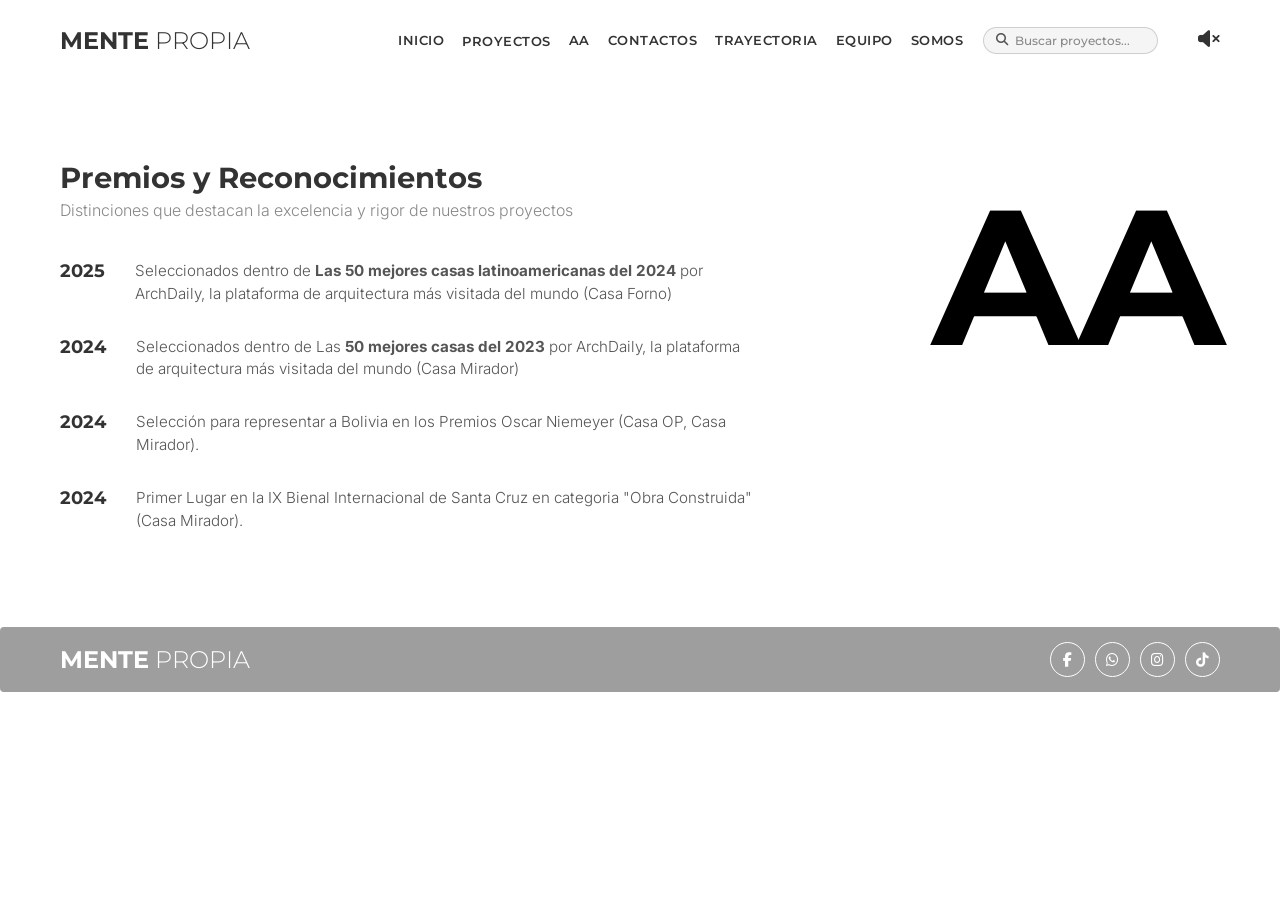
==== aa.html @ 89bb8a00 "Solucionar etiquetas mapa, proyectos Chile y Uruguay, subenlaces exterior e interior en renders, aju" ====
<!DOCTYPE html>
<html lang="es">
<head>
    <meta charset="UTF-8">
    <meta name="viewport" content="width=device-width, initial-scale=1.0">
    <title>MENTE PROPIA | AA</title>
    <link rel="preconnect" href="https://fonts.googleapis.com">
    <link rel="preconnect" href="https://fonts.gstatic.com" crossorigin>
    <link href="https://fonts.googleapis.com/css2?family=Inter:wght@300;400&family=Montserrat:wght@300;400;600;700&display=swap" rel="stylesheet">
    <link rel="stylesheet" href="styles.css">
    <link rel="stylesheet" href="https://cdnjs.cloudflare.com/ajax/libs/font-awesome/6.4.0/css/all.min.css">
</head>
<body>
    
    <header class="navbar navbar-dark" id="main-nav">
        <div class="container navbar-container">
            <a href="index.html" class="logo"><strong>MENTE</strong> PROPIA</a>
            
            <div class="nav-right-cluster">
                <nav class="nav-links">
                    <a href="index.html">INICIO</a>
                    <div class="nav-dropdown-container">
                        <a href="proyectos.html">PROYECTOS</a>
                        <div class="nav-dropdown">
                            <a href="proyectos.html#all">Todos</a>
                            <a href="proyectos.html#casas">Casas</a>
                            <a href="proyectos.html#edificios">Edificios</a>
                            <a href="proyectos.html#futuristico">Futurístico</a>
                            <a href="proyectos.html#culturales">Culturales</a>
                            <a href="proyectos.html#concursos">Concursos</a>
                        </div>
                    </div>
                    <a href="aa.html" class="active">AA</a>
                    <a href="contactos.html">CONTACTOS</a>
                    <a href="trayectoria.html">TRAYECTORIA</a>
                    <a href="equipo.html">EQUIPO</a>
                    <a href="somos.html">SOMOS</a>
                </nav>

                <!-- Header Project Search Bar -->
                <div class="nav-search-wrap">
                    <div class="nav-search-box">
                        <i class="fas fa-search search-icon"></i>
                        <input type="text" class="nav-search-input" placeholder="Buscar proyectos..." aria-label="Buscar proyectos">
                    </div>
                    <div class="nav-search-results"></div>
                </div>

                <div class="nav-right-group">
                    <button id="nav-audio-toggle" class="nav-audio-btn" title="Toggle Audio"><i class="fas fa-volume-mute"></i></button>
                    <button id="menuToggle" class="menu-toggle-btn" aria-label="Abrir Menú"><i class="fas fa-bars"></i></button>
                </div>
            </div>
        </div>
    </header>

    <!-- Fullscreen Mobile Overlay Menu -->
    <nav id="mobileMenu" class="overlay-menu" aria-label="Menú móvil">
        <button id="menuClose" class="menu-close-btn" aria-label="Cerrar Menú">✕</button>
        <div class="overlay-menu-links">
            <div class="mobile-search-box">
                <i class="fas fa-search"></i>
                <input type="text" class="mobile-search-input" placeholder="Buscar proyectos...">
            </div>
            <a href="index.html">INICIO</a>
            <a href="proyectos.html">PROYECTOS</a>
            <a href="aa.html">AA</a>
            <a href="contactos.html">CONTACTOS</a>
            <a href="trayectoria.html">TRAYECTORIA</a>
            <a href="equipo.html">EQUIPO</a>
            <a href="somos.html">SOMOS</a>
        </div>
    </nav>

    <main class="page-content">
        <section id="mp" class="section">
            <div class="container mp-container">
                <div class="mp-content">
                    <h2 class="mp-title">Premios y Reconocimientos</h2>
                    <p class="mp-subtitle">Distinciones que destacan la excelencia y rigor de nuestros proyectos</p>
                    
                    <ul class="awards-list">
                        <li>
                            <span class="award-year">2025</span>
                            <span class="award-desc">Seleccionados dentro de <strong>Las 50 mejores casas latinoamericanas del 2024</strong> por ArchDaily, la plataforma de arquitectura más visitada del mundo (Casa Forno)</span>
                        </li>
                        <li>
                            <span class="award-year">2024</span>
                            <span class="award-desc">Seleccionados dentro de Las <strong>50 mejores casas del 2023</strong> por ArchDaily, la plataforma de arquitectura más visitada del mundo (Casa Mirador)</span>
                        </li>
                        <li>
                            <span class="award-year">2024</span>
                            <span class="award-desc">Selección para representar a Bolivia en los Premios Oscar Niemeyer (Casa OP, Casa Mirador).</span>
                        </li>
                        <li>
                            <span class="award-year">2024</span>
                            <span class="award-desc">Primer Lugar en la IX Bienal Internacional de Santa Cruz en categoria "Obra Construida" (Casa Mirador).</span>
                        </li>
                    </ul>
                </div>
                <div class="mp-giant">
                    <h2>AA</h2>
                </div>
            </div>
            
            <footer class="grey-bar footer-global">
                <div class="container footer-bar">
                    <span class="logo-text"><strong>MENTE</strong> PROPIA</span>
                    <div class="footer-socials">
                        <a href="https://www.facebook.com/mentepropiaai/?locale=es_LA" target="_blank" rel="noopener noreferrer" class="social-circle" title="Facebook"><i class="fab fa-facebook-f"></i></a>
                        <a href="https://wa.me/59165117503" target="_blank" rel="noopener noreferrer" class="social-circle" title="WhatsApp"><i class="fab fa-whatsapp"></i></a>
                        <a href="https://www.instagram.com/mentepropia.ai/" target="_blank" rel="noopener noreferrer" class="social-circle" title="Instagram"><i class="fab fa-instagram"></i></a>
                        <a href="https://www.tiktok.com/@mentepropia.ai?_r=1&_t=ZS-9ApUSbqWD1Y" target="_blank" rel="noopener noreferrer" class="social-circle" title="TikTok"><i class="fab fa-tiktok"></i></a>
                    </div>
                </div>
            </footer>
        </section>
    </main>

    <script src="script.js"></script>
    <audio id="bg-audio" loop><source src="assets/musica.mp3" type="audio/mpeg"></audio>
</body>
</html>
---- styles.css ----
/* ===== GLOBAL VARIABLES ===== */
:root {
    --color-bg: #FFFFFF;
    --color-text: #333333;
    --color-grey: #A3A3A3;
    --color-dark-grey: #666666;
    --color-bar: #9E9E9E;
    
    --font-heading: 'Montserrat', sans-serif;
    --font-body: 'Inter', sans-serif;
}

* { margin: 0; padding: 0; box-sizing: border-box; }
html { scroll-behavior: smooth; scroll-padding-top: 80px; }
body { font-family: var(--font-body); font-weight: 300; color: var(--color-text); background-color: var(--color-bg); }
a { text-decoration: none; color: inherit; }
img { max-width: 100%; display: block; }

.container { width: 100%; max-width: 1200px; margin: 0 auto; padding: 0 20px; }
.section { padding: 60px 0; }
.text-center { text-align: center; }
.mb-4 { margin-bottom: 40px; }
.page-content { padding-top: 100px; } /* To avoid overlap with transparent navbar */

/* ===== AUDIO TOGGLE ===== */
.audio-btn {
    position: fixed;
    bottom: 30px;
    right: 30px;
    width: 50px;
    height: 50px;
    background: #333;
    color: white;
    border: none;
    border-radius: 50%;
    font-size: 1.5rem;
    cursor: pointer;
    z-index: 9999;
    box-shadow: 0 4px 10px rgba(0,0,0,0.3);
    display: flex;
    justify-content: center;
    align-items: center;
    transition: background 0.3s;
}
.audio-btn:hover { background: #000; }

/* ===== HEADER ===== */
.navbar {
    position: fixed; top: 0; left: 0; width: 100%; z-index: 1000;
    background: transparent; transition: opacity 0.5s ease;
}
.navbar.hidden { opacity: 0; pointer-events: none; }

.navbar-container { 
    display: flex; 
    justify-content: space-between; 
    align-items: center; 
    height: 80px; 
}
.logo { font-family: var(--font-heading); font-size: 1.5rem; color: #fff; flex-shrink: 0; }
.logo strong { font-weight: 700; }

/* Right-aligned navigation cluster */
.nav-right-cluster {
    display: flex;
    align-items: center;
    gap: 20px;
    margin-left: auto;
}

.nav-links { display: flex; gap: 18px; align-items: center; }
.nav-links > a, .nav-dropdown-container > a { font-family: var(--font-heading); font-size: 0.8rem; font-weight: 600; color: #fff; text-transform: uppercase; letter-spacing: 0.5px; }

/* Header Project Search Bar */
.nav-search-wrap {
    position: relative;
    display: flex;
    align-items: center;
}

.nav-search-box {
    display: flex;
    align-items: center;
    background: rgba(255, 255, 255, 0.12);
    border: 1px solid rgba(255, 255, 255, 0.35);
    border-radius: 20px;
    padding: 5px 12px;
    transition: all 0.3s cubic-bezier(0.2, 0.8, 0.2, 1);
    backdrop-filter: blur(8px);
    -webkit-backdrop-filter: blur(8px);
}

.navbar.navbar-dark .nav-search-box {
    background: rgba(0, 0, 0, 0.04);
    border-color: rgba(0, 0, 0, 0.16);
}

.navbar:hover .nav-search-box {
    background: rgba(255, 255, 255, 0.2);
    border-color: rgba(255, 255, 255, 0.6);
}

.nav-search-box:focus-within {
    background: rgba(255, 255, 255, 0.98) !important;
    border-color: #000000 !important;
    box-shadow: 0 4px 14px rgba(0, 0, 0, 0.18);
}

.nav-search-box .search-icon {
    font-size: 0.78rem;
    color: #FFFFFF;
    margin-right: 7px;
    transition: color 0.3s;
}

.navbar.navbar-dark .nav-search-box .search-icon {
    color: #555555;
}

.navbar:hover .nav-search-box .search-icon {
    color: #FFFFFF !important;
}

.nav-search-box:focus-within .search-icon {
    color: #111111 !important;
}

.nav-search-input {
    background: transparent;
    border: none;
    outline: none;
    font-family: var(--font-heading, 'Montserrat', sans-serif);
    font-size: 0.78rem;
    font-weight: 500;
    color: #FFFFFF;
    width: 130px;
    transition: width 0.35s cubic-bezier(0.2, 0.8, 0.2, 1), color 0.3s;
}

.navbar.navbar-dark .nav-search-input {
    color: #222222;
}

.nav-search-input::placeholder {
    color: rgba(255, 255, 255, 0.7);
    font-size: 0.74rem;
}

.navbar.navbar-dark .nav-search-input::placeholder {
    color: rgba(0, 0, 0, 0.45);
}

.nav-search-box:focus-within .nav-search-input {
    width: 200px;
    color: #111111 !important;
}

.nav-search-box:focus-within .nav-search-input::placeholder {
    color: #888888;
}

/* Search Dropdown Results */
.nav-search-results {
    position: absolute;
    top: calc(100% + 8px);
    right: 0;
    width: 320px;
    max-height: 380px;
    overflow-y: auto;
    background: #FFFFFF;
    border-radius: 8px;
    box-shadow: 0 14px 35px rgba(0, 0, 0, 0.18);
    border: 1px solid #ECECEC;
    display: none;
    flex-direction: column;
    z-index: 1005;
}

.nav-search-results.show {
    display: flex;
}

.search-result-item {
    display: flex;
    align-items: center;
    gap: 12px;
    padding: 10px 14px;
    border-bottom: 1px solid #F0F0F0;
    text-decoration: none;
    transition: background 0.2s ease;
}

.search-result-item:hover {
    background: #F8F8F8;
}

.search-result-thumb {
    width: 44px;
    height: 32px;
    object-fit: cover;
    border-radius: 3px;
    flex-shrink: 0;
}

.search-result-info,
.search-result-meta {
    display: flex;
    flex-direction: column;
    overflow: hidden;
    flex-grow: 1;
    text-align: left;
}

.search-result-title {
    font-family: var(--font-heading, 'Montserrat', sans-serif);
    font-size: 0.82rem;
    font-weight: 700;
    color: #111111;
    letter-spacing: 0.5px;
    white-space: nowrap;
    overflow: hidden;
    text-overflow: ellipsis;
}

.search-result-sub {
    font-family: var(--font-heading, 'Montserrat', sans-serif);
    font-size: 0.7rem;
    color: #777777;
    margin-top: 2px;
}

.search-result-badge {
    color: #999999;
    font-size: 0.75rem;
    margin-left: auto;
    padding-left: 8px;
    transition: transform 0.2s ease, color 0.2s ease;
}

.search-result-item:hover .search-result-badge {
    color: #111111;
    transform: translateX(3px);
}

.search-empty-state,
.search-no-results {
    padding: 18px 16px;
    text-align: center;
    font-family: var(--font-heading, 'Montserrat', sans-serif);
    font-size: 0.78rem;
    color: #777777;
    display: flex;
    flex-direction: column;
    align-items: center;
    gap: 8px;
}

.search-no-results i {
    font-size: 1.1rem;
    color: #AAAAAA;
}

/* Mobile search box */
.mobile-search-box {
    display: flex;
    align-items: center;
    gap: 10px;
    background: rgba(0, 0, 0, 0.05);
    border: 1px solid #CCCCCC;
    border-radius: 25px;
    padding: 8px 16px;
    margin-bottom: 25px;
    width: 85%;
    max-width: 320px;
}

.mobile-search-box i {
    color: #666666;
    font-size: 0.9rem;
}

.mobile-search-input {
    border: none;
    background: transparent;
    outline: none;
    font-family: var(--font-heading, 'Montserrat', sans-serif);
    font-size: 0.9rem;
    width: 100%;
    color: #222222;
}

.hamburger { display: none; cursor: pointer; flex-direction: column; gap: 5px; }
.hamburger span { display: block; width: 25px; height: 2px; background-color: #fff; transition: all 0.3s; }

/* Navbar Dark Theme (For internal pages) */
.navbar.navbar-dark .logo, 
.navbar.navbar-dark .nav-links > a, 
.navbar.navbar-dark .nav-dropdown-container > a { color: #333; }
.navbar.navbar-dark .hamburger span { background-color: #333; }

/* Dropdown */
.nav-dropdown-container { position: relative; display: inline-block; padding: 30px 0; }
.nav-dropdown {
    position: absolute;
    top: 100%;
    left: 0;
    background-color: #666;
    display: none;
    flex-direction: column;
    min-width: 150px;
    padding: 10px 0;
    border-radius: 4px;
    box-shadow: 0 4px 6px rgba(0,0,0,0.1);
}
.nav-dropdown-container:hover .nav-dropdown { display: flex; }
.nav-dropdown a, .nav-dropdown button {
    background: none;
    border: none;
    color: #fff !important;
    text-align: left;
    padding: 10px 20px;
    cursor: pointer;
    font-family: var(--font-heading);
    font-weight: 600;
    font-size: 0.85rem;
    width: 100%;
    text-transform: capitalize;
}
.nav-dropdown a:hover, .nav-dropdown button:hover { background-color: #555; }

/* ===== HERO SECTION & AMBIENT FULLSCREEN EFFECT ===== */
.hero-section { 
    position: relative; 
    height: 100vh; 
    overflow: hidden; 
    display: flex; 
    flex-direction: column; 
    justify-content: flex-end; 
    align-items: center; 
    padding-bottom: 30px; 
    background-color: #030303;
}

/* 1. Ambient Blurred Video Layer: Fills the entire screen, mirroring video colors & motion to eliminate black bars */
.hero-video-ambient {
    position: absolute;
    top: 50%;
    left: 50%;
    width: 100%;
    height: 100%;
    transform: translate(-50%, -50%) scale(1.18);
    object-fit: cover;
    filter: blur(50px) brightness(0.65) saturate(140%);
    opacity: 0.92;
    z-index: 1;
    pointer-events: none;
    will-change: transform, filter;
}

/* 2. Lateral Vignette & Ambient Gradient Blend */
.hero-ambient-vignette {
    position: absolute;
    inset: 0;
    z-index: 2;
    pointer-events: none;
    background: 
        linear-gradient(to right, rgba(0, 0, 0, 0.45) 0%, rgba(0, 0, 0, 0.1) 15%, transparent 30%, transparent 70%, rgba(0, 0, 0, 0.1) 85%, rgba(0, 0, 0, 0.45) 100%),
        radial-gradient(ellipse at center, transparent 45%, rgba(0, 0, 0, 0.4) 100%);
}

/* 3. Main Crisp Video */
.hero-video { 
    position: absolute; 
    top: 50%; 
    left: 50%; 
    width: 100%; 
    height: 100%; 
    transform: translate(-50%, -50%); 
    object-fit: contain; 
    z-index: 3;
    filter: drop-shadow(0 0 35px rgba(0, 0, 0, 0.75));
}

.hero-bottom-socials { display: flex; gap: 15px; z-index: 10; }
.social-circle { display: inline-flex; justify-content: center; align-items: center; width: 35px; height: 35px; border-radius: 50%; border: 1.5px solid #fff; color: #fff; font-size: 0.9rem; font-family: var(--font-heading); font-weight: 600; transition: 0.3s; }
.social-circle:hover { background: #fff; color: #333; }
.grey-bar .social-circle { border-color: #fff; color: #fff; }

/* ===== PROYECTOS ===== */
.proyectos-header { display: flex; justify-content: center; align-items: flex-start; gap: 40px; margin-bottom: 40px; }
.section-heading { font-family: var(--font-heading); font-size: 1.2rem; font-weight: 700; letter-spacing: 1px; margin-bottom: 20px; }

.grey-bar { background-color: var(--color-bar); padding: 15px 0; color: white; margin: 40px 0; }
.logo-text { font-family: var(--font-heading); font-size: 1.5rem; }
.logo-text strong { font-weight: 700; }

.gallery-grid { 
    display: grid; 
    grid-template-columns: repeat(3, 1fr); 
    gap: 4px; 
}

.gallery-item { 
    position: relative; 
    aspect-ratio: 4 / 3; 
    overflow: hidden; 
    background: #181818; 
    display: block;
}

.gallery-item.horizontal { aspect-ratio: 16 / 10; }
.gallery-item.vertical { aspect-ratio: 3 / 4; }

.gallery-item img { 
    width: 100%; 
    height: 100%; 
    object-fit: cover; 
    object-position: center center;
    filter: grayscale(100%); 
    transition: transform 0.6s cubic-bezier(0.2, 0.9, 0.3, 1), filter 0.6s ease; 
    display: block;
}

.gallery-item:hover img { 
    filter: grayscale(0%); 
    transform: scale(1.05); 
}

/* Clear, vibrant hover overlay so the photograph and colors are fully appreciated */
.gallery-item .overlay { 
    position: absolute; 
    inset: 0; 
    background: linear-gradient(180deg, rgba(0,0,0,0.08) 0%, rgba(0,0,0,0.18) 50%, rgba(0,0,0,0.48) 100%); 
    display: flex; 
    justify-content: center; 
    align-items: center; 
    opacity: 0; 
    transition: opacity 0.35s ease; 
    pointer-events: none; 
    z-index: 2;
    padding: 20px;
}

.gallery-item:hover .overlay { 
    opacity: 1; 
}

.overlay-info {
    display: flex;
    flex-direction: column;
    align-items: center;
    text-align: center;
    gap: 4px;
    transform: translateY(8px);
    transition: transform 0.35s cubic-bezier(0.2, 0.8, 0.2, 1);
}

.gallery-item:hover .overlay-info {
    transform: translateY(0);
}

.overlay-info .project-title { 
    color: #ffffff; 
    font-family: var(--font-heading, 'Montserrat', sans-serif); 
    font-size: 1.35rem; 
    font-weight: 800; 
    letter-spacing: 2px; 
    text-transform: uppercase;
    text-shadow: 0 2px 10px rgba(0, 0, 0, 0.95), 0 0 3px rgba(0, 0, 0, 0.9);
    line-height: 1.2;
}

.overlay-info .project-meta { 
    color: #ffffff;
    font-family: var(--font-heading, 'Montserrat', sans-serif);
    font-size: 0.95rem;
    font-weight: 700;
    letter-spacing: 2.5px;
    text-transform: uppercase;
    text-shadow: 0 2px 8px rgba(0, 0, 0, 0.95), 0 0 3px rgba(0, 0, 0, 0.9);
}

.related-title { text-align: center; font-family: var(--font-heading); font-weight: 700; margin-bottom: 30px; font-size: 1.2rem; letter-spacing: 1px; }
.related-grid { gap: 20px; }

.footer-bar { display: flex; justify-content: space-between; align-items: center; }
.footer-socials { display: flex; gap: 10px; }

/* ===== MP SECTION ===== */
.mp-container { display: flex; justify-content: space-between; align-items: flex-start; gap: 40px; }
.mp-content { flex: 1; }
.mp-title { font-family: var(--font-heading); font-size: 1.8rem; font-weight: 700; margin-bottom: 5px; color: #333; }
.mp-subtitle { color: #888; font-size: 1rem; margin-bottom: 40px; }
.mp-giant { padding-top: 20px; }
.mp-giant h2 { font-family: var(--font-heading); font-size: clamp(8rem, 15vw, 15rem); font-weight: 700; line-height: 1; margin: 0; color: #000; letter-spacing: -5px; }

.awards-list { list-style: none; max-width: 700px; }
.awards-list li { display: flex; gap: 30px; margin-bottom: 30px; }
.award-year { font-family: var(--font-heading); font-weight: 700; font-size: 1.1rem; }
.award-desc { font-size: 0.95rem; color: #555; line-height: 1.5; }

/* ===== CONTACTOS ===== */
.contact-subtitle { font-size: 1.1rem; color: #555; margin: 20px 0 30px; line-height: 1.5; }
.btn-whatsapp { display: inline-flex; align-items: center; gap: 10px; background: #333; color: #fff; padding: 12px 30px; border-radius: 30px; font-family: var(--font-heading); font-weight: 600; font-size: 1.1rem; margin-bottom: 50px; transition: background 0.3s; }
.btn-whatsapp:hover { background: #000; }
.wa-icon { border: 1.5px solid #fff; border-radius: 50%; width: 24px; height: 24px; display: inline-flex; justify-content: center; align-items: center; font-size: 0.8rem; }

.contact-grid { display: grid; grid-template-columns: 1.2fr 1fr; gap: 40px; text-align: left; align-items: center; margin-bottom: 40px; }
.contact-map iframe { width: 100%; aspect-ratio: 16/9; height: auto; border: none; }
.office-label { color: #888; margin-bottom: 10px; font-size: 1.1rem; }
.contact-info-right h3 { font-family: var(--font-heading); font-size: 1.4rem; font-weight: 700; color: #333; line-height: 1.5; margin-bottom: 20px; }
.contact-info-right .tel, .contact-info-right .email { font-size: 1rem; color: #666; margin-bottom: 8px; }
.contact-info-right .email { color: #888; text-decoration: underline; }

/* ===== TRAYECTORIA: MENTE PROPIA BRANDING ===== */
.sommet-logo {
    text-align: center;
    margin: 35px auto 45px auto;
    max-width: 900px;
    padding: 0 15px;
}

.sommet-logo h2 {
    font-family: var(--font-heading, 'Montserrat', sans-serif);
    font-size: clamp(2.6rem, 5.5vw, 4.2rem);
    font-weight: 300;
    letter-spacing: 0.18em;
    color: #111111;
    text-transform: uppercase;
    margin: 0 0 12px 0;
    line-height: 1.1;
    display: inline-block;
}

.sommet-logo h2 strong {
    font-weight: 900;
    letter-spacing: 0.08em;
    margin-right: 0.12em;
    color: #000000;
}

.sommet-logo p {
    font-family: var(--font-heading, 'Montserrat', sans-serif);
    font-size: clamp(0.95rem, 2vw, 1.22rem);
    font-weight: 700;
    letter-spacing: 0.3em;
    color: #1a1a1a;
    text-transform: uppercase;
    margin: 0 0 14px 0;
    line-height: 1.3;
    padding-left: 0.3em; /* optical centering */
}

.sommet-logo small {
    display: block;
    font-family: var(--font-heading, 'Montserrat', sans-serif);
    font-size: clamp(0.75rem, 1.5vw, 0.85rem);
    font-weight: 400;
    letter-spacing: 0.22em;
    color: #8e8e8e;
    text-transform: uppercase;
    margin: 0;
    line-height: 1.4;
    padding-left: 0.22em; /* optical centering */
}

/* (Legacy map rules removed in favor of .map-module) */

.dark-stats-box { background: #2A2A2A; color: #fff; padding: 60px 0; margin-bottom: 60px; }
.stats-header { margin-bottom: 40px; }
.stats-header h2 { font-family: var(--font-heading); font-size: 2rem; }
.stats-header h2 strong { font-weight: 700; }

.stats-grid { display: grid; grid-template-columns: 1fr 1fr; gap: 40px; }
.stat-col { display: flex; flex-direction: column; }
.stat-label { font-size: 0.85rem; font-family: var(--font-heading); font-weight: 600; margin-bottom: 5px; color: #bbb; }
.stat-num { font-size: 2.5rem; font-family: var(--font-heading); font-weight: 400; margin-bottom: 25px; line-height: 1; }

.notas-title { margin-bottom: 30px; border-left: 3px solid #ccc; padding-left: 15px; text-align: left; }
.notas-title h3 { font-family: var(--font-heading); font-size: 1.3rem; font-weight: 700; color: #333; }
.notas-title p { font-size: 0.95rem; color: #666; }

.news-grid { display: grid; grid-template-columns: repeat(4, 1fr); gap: 20px; }
.news-item img { width: 100%; aspect-ratio: 3/4; object-fit: cover; filter: grayscale(100%); margin-bottom: 15px; }
.news-text { font-size: 0.85rem; line-height: 1.5; color: #444; margin-bottom: 10px; text-align: left; }
.news-text strong { font-weight: 700; color: #000; }
.news-date { display: block; font-size: 0.75rem; color: #999; text-align: left; }

/* ===== EQUIPO ===== */
.team-hero-img { margin-bottom: 40px; }
.team-hero-img img { width: 100%; max-height: 600px; object-fit: cover; filter: grayscale(100%); }

.team-desc-grid { display: grid; grid-template-columns: 1fr 1fr; gap: 40px; margin-bottom: 60px; text-align: left; }
.team-desc-col p { font-size: 0.95rem; color: #666; line-height: 1.6; text-align: justify; }

.team-photos-grid { display: grid; grid-template-columns: repeat(3, 1fr); gap: 20px; }
.team-photo img { width: 100%; aspect-ratio: 3/4; object-fit: cover; filter: grayscale(100%); }

/* ===== SOMOS ===== */
.pensamiento-header { display: flex; gap: 20px; max-width: 900px; margin: 0 auto 50px; text-align: left; }
.vertical-line { width: 2px; background-color: #333; }
.pensamiento-title { font-family: var(--font-heading); font-size: 1.4rem; font-weight: 700; margin-bottom: 10px; }
.pensamiento-desc { font-size: 0.95rem; line-height: 1.6; color: #555; }

.somos-strip { display: grid; grid-template-columns: repeat(4, 1fr); gap: 0; margin-bottom: 60px; }
.somos-strip img { width: 100%; aspect-ratio: 1; object-fit: cover; filter: grayscale(100%); }

.dark-blog-box { background: #262729; color: #fff; padding: 60px 0; }
.blog-header { border-left: 2px solid #555; padding-left: 15px; margin-bottom: 40px; text-align: left; }
.blog-header h3 { font-family: var(--font-heading); font-size: 1.3rem; font-weight: 400; line-height: 1.3; }

.blog-list { display: flex; flex-direction: column; gap: 30px; }
.blog-item { display: grid; grid-template-columns: 40px 250px 1fr; gap: 30px; align-items: start; border-bottom: 1px solid #444; padding-bottom: 30px; text-align: left; }
.blog-item:last-child { border-bottom: none; padding-bottom: 0; }
.blog-num { font-family: var(--font-heading); font-size: 1.2rem; font-weight: 600; color: #aaa; margin-top: 5px; }
.blog-img img { width: 100%; aspect-ratio: 16/9; object-fit: cover; filter: grayscale(100%); }

.blog-info h4 { font-family: var(--font-heading); font-size: 1.2rem; font-weight: 700; margin-bottom: 5px; }
.blog-info .date { display: block; font-size: 0.8rem; color: #999; margin-bottom: 15px; }
.blog-info p { font-size: 0.9rem; line-height: 1.5; color: #ccc; margin-bottom: 20px; }
.btn-read { display: inline-block; padding: 6px 20px; background: #fff; color: #000; border-radius: 20px; font-size: 0.8rem; font-weight: 600; transition: background 0.3s; }
.btn-read:hover { background: #ccc; }

/* ===== RESPONSIVE ===== */
@media (max-width: 1024px) {
    .gallery-grid, .related-grid, .team-photos-grid, .somos-strip, .news-grid { grid-template-columns: repeat(2, 1fr); }
    .mp-container { gap: 20px; }
}

@media (max-width: 768px) {
    .mp-container { flex-direction: column-reverse; }
    .contact-grid { grid-template-columns: 1fr; }
    .stats-grid, .team-desc-grid, .blog-item { grid-template-columns: 1fr; }
    .blog-item { grid-template-columns: 1fr; text-align: center; }
    .blog-num { display: none; }
    .map-locations { gap: 20px; font-size: 0.9rem; }
    .proyectos-header { flex-direction: column; align-items: center; }
    
    /* Mobile Sidebar Removed */
    .hamburger { display: none !important; }
    .nav-links { display: none !important; }
}

@media (max-width: 480px) {
    .gallery-grid, .related-grid, .team-photos-grid, .somos-strip, .news-grid { grid-template-columns: 1fr; }
}


/* ===== PROJECT DEEP NAV: DYNAMIC UN-CROPPED SEGMENTED COLOR HOVER ===== */
.project-deep-nav {
    position: relative;
    width: fit-content;
    max-width: 1150px;
    margin: 0 auto 3rem auto;
    overflow: hidden;
    background: #111111;
    border-radius: 4px;
    box-shadow: 0 12px 35px rgba(0, 0, 0, 0.15);
    display: flex;
    justify-content: center;
    align-items: center;
}

/* Base image in normal flow ensures container height dynamically adapts to ANY aspect ratio without cropping */
.project-base-img {
    display: block;
    width: 100%;
    max-width: 100%;
    height: auto;
    max-height: 82vh;
    object-fit: contain;
    filter: grayscale(100%) contrast(105%);
    transition: filter 0.4s ease;
}

/* For vertical images: elegant centered poster sizing on desktop */
.project-deep-nav.is-vertical {
    max-width: 580px;
}
.project-deep-nav.is-vertical .project-base-img {
    max-height: 78vh;
    width: auto;
}

/* 6-part Grid covering the image */
.deep-nav-grid {
    position: absolute;
    top: 0;
    left: 0;
    width: 100%;
    height: 100%;
    display: grid;
    grid-template-columns: repeat(3, 1fr);
    grid-template-rows: repeat(2, 1fr);
    z-index: 2;
}

.deep-nav-item {
    position: relative;
    display: flex;
    align-items: center;
    justify-content: center;
    text-decoration: none;
    border: 1px solid rgba(255, 255, 255, 0.35);
    overflow: hidden;
    cursor: pointer;
    box-sizing: border-box;
}

/* Segment color layer reveals that exact slice of the image on hover */
.deep-nav-item .segment-color {
    position: absolute;
    top: 0;
    left: 0;
    width: 100%;
    height: 100%;
    background-image: var(--bg-img);
    background-size: 300% 200%;
    background-repeat: no-repeat;
    opacity: 0;
    filter: grayscale(0%) contrast(105%);
    transition: opacity 0.4s cubic-bezier(0.2, 0.8, 0.2, 1);
    z-index: 1;
    pointer-events: none;
}

/* Background positioning for each of the 6 tiles (3 cols x 2 rows) */
.deep-nav-item.item-1 .segment-color { background-position: 0% 0%; }
.deep-nav-item.item-2 .segment-color { background-position: 50% 0%; }
.deep-nav-item.item-3 .segment-color { background-position: 100% 0%; }
.deep-nav-item.item-4 .segment-color { background-position: 0% 100%; }
.deep-nav-item.item-5 .segment-color { background-position: 50% 100%; }
.deep-nav-item.item-6 .segment-color { background-position: 100% 100%; }

/* Hover state reveals ONLY that segment in color */
.deep-nav-item:hover .segment-color {
    opacity: 1;
}

/* Subtle shade layer ensures pristine white text contrast */
.deep-nav-item .segment-shade {
    position: absolute;
    inset: 0;
    background: rgba(0, 0, 0, 0.25);
    transition: background 0.35s ease;
    z-index: 2;
    pointer-events: none;
}

.deep-nav-item:hover .segment-shade {
    background: rgba(0, 0, 0, 0.08);
}

/* Typography for options - thinner, elegant architectural pure white */
.deep-nav-item span {
    position: relative;
    z-index: 3;
    color: #FFFFFF !important;
    font-family: var(--font-heading, 'Montserrat', sans-serif);
    font-size: clamp(0.9rem, 1.6vw, 1.25rem);
    font-weight: 300 !important;
    letter-spacing: 3.5px;
    text-transform: uppercase;
    text-shadow: 0 1px 6px rgba(0, 0, 0, 0.85);
    transition: transform 0.3s ease, letter-spacing 0.3s ease, font-weight 0.3s ease;
    text-align: center;
    padding: 0 10px;
    pointer-events: none;
}

.deep-nav-item:hover span {
    transform: scale(1.04);
    letter-spacing: 4.5px;
    font-weight: 400 !important;
}

/* Sub-options inside Renders Tile (Exterior / Interior) */
.deep-nav-content {
    position: relative;
    z-index: 3;
    display: flex;
    flex-direction: column;
    align-items: center;
    justify-content: center;
    text-align: center;
    width: 100%;
    padding: 0 10px;
}

.tile-main-link {
    text-decoration: none;
    display: inline-block;
}

.tile-sublinks {
    display: flex;
    align-items: center;
    justify-content: center;
    gap: 10px;
    margin-top: 8px;
    pointer-events: auto;
}

.tile-sublink {
    font-family: var(--font-heading, 'Montserrat', sans-serif);
    font-size: clamp(0.68rem, 0.9vw, 0.8rem);
    font-weight: 500;
    letter-spacing: 2.5px;
    color: rgba(255, 255, 255, 0.9);
    text-decoration: none;
    text-transform: uppercase;
    padding: 3px 10px;
    border: 1px solid rgba(255, 255, 255, 0.45);
    border-radius: 14px;
    background: rgba(0, 0, 0, 0.35);
    backdrop-filter: blur(4px);
    -webkit-backdrop-filter: blur(4px);
    transition: all 0.25s ease;
    cursor: pointer;
    box-shadow: 0 2px 6px rgba(0, 0, 0, 0.25);
}

.tile-sublink:hover {
    color: #000000;
    background: #FFFFFF;
    border-color: #FFFFFF;
    box-shadow: 0 4px 12px rgba(0, 0, 0, 0.35);
    transform: translateY(-2px);
}

.sublink-sep {
    display: none;
}


/* Horizontal Filters */
.filters-horizontal {
    display: flex;
    justify-content: center;
    gap: 20px;
    padding: 10px 0;
}
.filters-horizontal .filter-btn {
    color: #333;
    text-decoration: none;
    font-size: 0.9rem;
    font-weight: 600;
}
.filters-horizontal .filter-btn:hover {
    color: #000;
}

/* Global footer overrides with generous margin so it is never glued */
.footer-global {
    margin-top: 65px !important;
    margin-bottom: 25px !important;
    border-radius: 4px;
}

/* Fix footer to bottom v2 */
html { height: 100%; }
body { min-height: 100vh; display: flex; flex-direction: column; margin: 0; }
main, .page-content { flex: 1 0 auto; }
.footer-global { flex-shrink: 0; }

/* Navbar Hover */
.navbar { transition: background-color 0.3s ease, box-shadow 0.3s ease; }
.navbar:hover {
    background-color: rgba(0, 0, 0, 0.6);
    box-shadow: 0 4px 15px rgba(0, 0, 0, 0.1);
}

@media (min-width: 769px) { 
    .navbar:hover .logo, 
    .navbar:hover .nav-links > a, 
    .navbar:hover .nav-dropdown-container > a { 
        color: #FFF !important; 
    } 
}
.navbar:hover .hamburger span {
    background-color: #FFF !important;
}

/* ===== MAP MODULE 3D RELIEF & INTERACTIVITY ===== */
.map-module { 
    max-width: 1000px; 
    margin: 20px auto 40px; 
    text-align: center; 
    padding: 0;
}

.map-container { 
    position: relative; 
    width: 100%; 
    height: auto; 
    perspective: 1200px;
    background: #fbfbfb;
    border-radius: 8px;
    box-shadow: 0 4px 20px rgba(0, 0, 0, 0.05);
    border: 1px solid rgba(0, 0, 0, 0.06);
    overflow: hidden;
    padding: 0;
}

.map-container svg { 
    width: 100%; 
    height: auto; 
    display: block;
    transform: rotateX(6deg);
    transform-style: preserve-3d;
    transition: transform 0.85s cubic-bezier(0.22, 1, 0.36, 1);
    transform-origin: 50% 50%;
    z-index: 2;
    position: relative;
}

.map-container.zoomed svg {
    transform: rotateX(2deg);
}

/* 3D Relief viewport group for smooth pan & zoom */
.map-viewport {
    transform-origin: 0px 0px;
    transition: transform 0.85s cubic-bezier(0.22, 1, 0.36, 1);
    will-change: transform;
}

/* 3D Extruded Relief effect on all country paths */
.map-viewport path { 
    fill: #e8e8e8; 
    stroke: #ffffff; 
    stroke-width: 0.5;
    stroke-linejoin: round;
    filter: drop-shadow(0px 1px 2px rgba(0,0,0,0.08));
    transition: fill 0.35s ease, stroke 0.35s ease, filter 0.35s ease;
}

/* Interactive countries available to be clicked */
.map-viewport path.interactive-country {
    cursor: pointer;
}
.map-viewport path.interactive-country:hover {
    fill: #393e48;
    stroke: #4a515e;
}

/* Sober selected country highlight (refined dark charcoal, no jarring white margins) */
.map-viewport path.country-active {
    fill: #22262e !important;
    stroke: #333842 !important;
    stroke-width: 0.6 !important;
    filter: drop-shadow(0px 4px 10px rgba(0,0,0,0.25)) !important;
    opacity: 1 !important;
}

/* Sober Architectural Markers (South America) */
.map-marker {
    cursor: pointer;
    opacity: 0.85;
    transition: opacity 0.25s ease;
}

.map-marker:hover {
    opacity: 1;
}

.map-marker .marker-base {
    transition: r 0.25s ease, stroke-width 0.25s ease, fill 0.25s ease, stroke 0.25s ease;
}

.map-marker:hover .marker-base {
    r: 6.5;
    stroke: #ffffff;
    stroke-width: 2px;
    filter: drop-shadow(0 2px 8px rgba(0,0,0,0.5));
}

.map-marker.active {
    opacity: 1;
}

.map-marker.active .marker-base {
    r: 6;
    fill: #1b1d22;
    stroke: #ffffff;
    stroke-width: 2px;
    filter: drop-shadow(0 2px 8px rgba(0,0,0,0.4));
}

.map-marker.active .marker-inner {
    fill: #ffffff;
    r: 2.2;
}

.map-marker.dimmed {
    opacity: 0.35;
}

/* Hitbox for resetting zoom when clicking on empty map area */
.map-bg-hitbox {
    cursor: default;
}
.map-container.zoomed .map-bg-hitbox {
    cursor: pointer;
}

/* Floating Reset Button */
.floating-reset-btn {
    position: absolute;
    top: 15px;
    right: 15px;
    background: rgba(255, 255, 255, 0.92);
    backdrop-filter: blur(8px);
    border: 1px solid rgba(0, 0, 0, 0.12);
    color: #222;
    padding: 7px 16px;
    border-radius: 20px;
    font-family: var(--font-heading, 'Montserrat', sans-serif);
    font-size: 0.8rem;
    font-weight: 600;
    letter-spacing: 0.05em;
    cursor: pointer;
    box-shadow: 0 4px 12px rgba(0, 0, 0, 0.08);
    transition: all 0.3s ease;
    z-index: 10;
    display: none;
    align-items: center;
    gap: 6px;
}
.floating-reset-btn:hover {
    background: #000;
    color: #fff;
    transform: translateY(-2px);
    box-shadow: 0 6px 16px rgba(0, 0, 0, 0.15);
}
.map-container.zoomed .floating-reset-btn {
    display: inline-flex;
}

/* Map Controls */
.map-controls { 
    display: flex; 
    justify-content: center; 
    align-items: center;
    gap: 20px; 
    margin-top: 30px; 
    border-bottom: 1px solid #E0E0E0; 
    padding-bottom: 15px; 
    flex-wrap: wrap;
}

.country-btn { 
    cursor: pointer; 
    font-family: var(--font-heading, 'Montserrat', sans-serif); 
    color: #666; 
    transition: all 0.3s; 
    font-size: 1.05em; 
    letter-spacing: 1.5px; 
    padding: 6px 16px;
    border-radius: 20px;
    user-select: none;
}

.country-btn:hover { 
    color: #000; 
    background: rgba(0, 0, 0, 0.04);
}

.country-btn.active { 
    color: #000; 
    font-weight: 700; 
    background: rgba(0, 0, 0, 0.08);
}

.country-btn.map-reset-btn {
    font-size: 0.88em;
    color: #888;
    border: 1px solid #ddd;
    display: inline-flex;
    align-items: center;
    gap: 6px;
}
.country-btn.map-reset-btn:hover {
    color: #000;
    border-color: #999;
}

.map-results { margin-top: 30px; text-align: left; opacity: 0; transition: opacity 0.5s ease-in-out; min-height: 150px; }
.map-results.show { opacity: 1; display: grid; grid-template-columns: 1fr 1fr; gap: 20px; }
.project-card { border: 1px solid #eee; padding: 20px; background: #fafafa; border-left: 4px solid #222; }
.project-card h4 { margin-bottom: 5px; font-family: var(--font-heading); color: #222; }
.project-card p { font-size: 0.9em; color: #666; margin: 0; }

@media (max-width: 768px) {
    .map-results.show { grid-template-columns: 1fr; }
    .map-controls { gap: 10px; }
    .country-btn { font-size: 0.95rem; padding: 5px 12px; }
    .map-container { padding: 10px 5px 5px; }
}


/* Navbar Audio Button */
.nav-audio-btn {
    background: transparent;
    border: none;
    color: #fff;
    font-size: 1.2rem;
    cursor: pointer;
    margin-left: 20px;
    outline: none;
    transition: color 0.3s;
}
.navbar.navbar-dark .nav-audio-btn {
    color: #333;
}
.navbar:hover .nav-audio-btn {
    color: #fff !important;
}
.navbar.navbar-dark:hover .nav-audio-btn {
    color: #fff !important;
}
@media (max-width: 768px) {
    .nav-audio-btn {
        margin-left: 10px;
        margin-right: 15px;
    }
}

/* Scrollable Chips Filter (Mobile First) */
.scrollable-filters {
    display: flex;
    overflow-x: auto;
    white-space: nowrap;
    gap: 12px;
    padding: 0 15px;
    margin-bottom: 2rem;
    -webkit-overflow-scrolling: touch;
    -ms-overflow-style: none; /* IE and Edge */
    scrollbar-width: none; /* Firefox */
}
.scrollable-filters::-webkit-scrollbar {
    display: none; /* Chrome, Safari and Opera */
}
.filter-chip {
    flex-shrink: 0;
    background: transparent;
    border: 1px solid #CCCCCC;
    border-radius: 50px;
    font-family: var(--font-heading, 'Montserrat', sans-serif);
    font-size: 13px;
    font-weight: 500;
    color: #333333;
    padding: 8px 16px;
    cursor: pointer;
    transition: all 0.25s ease;
    outline: none;
    line-height: 1.2;
}
.filter-chip:hover {
    border-color: #222222;
}
.filter-chip.active {
    background: #222222;
    color: #FFFFFF;
    border-color: #222222;
    font-weight: 600;
}

/* ===== MOBILE SPECIFIC ENHANCEMENTS ===== */
@media (max-width: 768px) {
    /* 1. Main Project Detail Mobile View: Un-cropped, responsive segmented grid */
    .project-deep-nav {
        width: 100%;
        max-width: 100%;
        margin-bottom: 2rem;
        border-radius: 4px;
    }

    .project-deep-nav.is-vertical {
        max-width: 100%;
    }

    .project-base-img {
        width: 100%;
        max-height: none;
        height: auto;
    }

    .deep-nav-item span {
        font-size: clamp(0.72rem, 2.4vw, 0.95rem);
        letter-spacing: 1.5px;
    }

    .deep-nav-item:hover span,
    .deep-nav-item:active span {
        letter-spacing: 2px;
    }

    /* 2. Gallery Grid: Clean, vibrant overlay with metadata */
    .gallery-grid {
        gap: 12px;
    }

    .gallery-item {
        aspect-ratio: 16 / 11;
        border-radius: 6px;
    }

    .gallery-item.vertical {
        aspect-ratio: 4 / 5;
    }

    .gallery-item .overlay {
        opacity: 1;
        background: linear-gradient(180deg, rgba(0, 0, 0, 0.35) 0%, rgba(0, 0, 0, 0.05) 45%, rgba(0, 0, 0, 0.45) 100%);
        display: flex;
        justify-content: flex-start;
        align-items: flex-end;
        padding: 14px 16px;
        pointer-events: none;
        z-index: 2;
    }

    .gallery-item .overlay .overlay-info {
        text-align: left;
        align-items: flex-start;
        transform: none;
    }

    .gallery-item .overlay .project-title {
        color: #FFFFFF;
        font-family: var(--font-heading, 'Montserrat', sans-serif);
        font-size: 1.05rem;
        font-weight: 800;
        letter-spacing: 1.5px;
        text-shadow: 0 2px 6px rgba(0, 0, 0, 0.95);
    }

    .gallery-item .overlay .project-meta {
        color: #FFFFFF;
        font-family: var(--font-heading, 'Montserrat', sans-serif);
        font-size: 0.8rem;
        font-weight: 700;
        letter-spacing: 2px;
        text-shadow: 0 2px 5px rgba(0, 0, 0, 0.95);
    }

    .gallery-item img {
        filter: grayscale(0%);
    }
}

/* ===== LUXURY FULLSCREEN OVERLAY MENU ===== */
.nav-right-group {
    display: flex;
    align-items: center;
    gap: 15px;
}

.menu-toggle-btn {
    display: none;
    background: transparent;
    border: none;
    font-size: 1.25rem;
    color: #FFFFFF;
    cursor: pointer;
    padding: 6px 10px;
    transition: opacity 0.3s ease, color 0.3s ease, transform 0.2s ease;
    outline: none;
}
.menu-toggle-btn:active {
    transform: scale(0.9);
}

.navbar.navbar-dark .menu-toggle-btn {
    color: #222222;
}

.navbar:hover .menu-toggle-btn {
    color: #FFFFFF !important;
}

@media (min-width: 769px) {
    .menu-toggle-btn {
        display: none !important;
    }
    .overlay-menu {
        display: none !important;
    }
}

@media (max-width: 768px) {
    .menu-toggle-btn {
        display: inline-flex;
        align-items: center;
        justify-content: center;
    }
}

/* Fullscreen Overlay Container (Translucent / Glassmorphism) */
.overlay-menu {
    position: fixed;
    top: 0;
    left: 0;
    width: 100vw;
    height: 100vh;
    background: rgba(255, 255, 255, 0.88);
    backdrop-filter: blur(12px);
    -webkit-backdrop-filter: blur(12px);
    z-index: 9999;
    opacity: 0;
    visibility: hidden;
    transition: opacity 0.4s ease-in-out, visibility 0.4s ease-in-out;
    display: flex;
    flex-direction: column;
    justify-content: center;
    align-items: center;
}

.overlay-menu.is-open {
    opacity: 1;
    visibility: visible;
}

/* Close Button */
.menu-close-btn {
    position: absolute;
    top: 25px;
    right: 25px;
    background: transparent;
    border: none;
    font-family: var(--font-heading, 'Montserrat', sans-serif);
    font-size: 24px;
    font-weight: 300;
    color: #222222;
    cursor: pointer;
    padding: 10px;
    line-height: 1;
    transition: transform 0.3s ease, opacity 0.3s ease;
    outline: none;
}

.menu-close-btn:hover {
    transform: rotate(90deg);
    opacity: 0.7;
}

/* Overlay Navigation Links */
.overlay-menu-links {
    display: flex;
    flex-direction: column;
    justify-content: center;
    align-items: center;
    text-align: center;
}

.overlay-menu-links a {
    font-family: var(--font-heading, 'Montserrat', sans-serif);
    font-size: 24px;
    font-weight: 600;
    letter-spacing: 3px;
    text-transform: uppercase;
    color: #222222;
    text-decoration: none;
    margin-bottom: 20px;
    transition: color 0.3s ease, transform 0.3s ease;
    display: inline-block;
}

.overlay-menu-links a:last-child {
    margin-bottom: 0;
}

.overlay-menu-links a:hover {
    color: #888888;
    transform: scale(1.05);
}

/* ===== DYNAMIC STAGE DETAIL SECTION (IN-PAGE GALLERY & FICHA TÉCNICA) ===== */
.stage-detail-section {
    padding: 35px 0 50px;
    background: #FFFFFF;
    border-bottom: 1px solid #ECECEC;
    scroll-margin-top: 70px;
}

/* Stage Navigation Tabs */
.stage-nav-tabs {
    display: flex;
    justify-content: flex-start;
    align-items: center;
    gap: 12px;
    margin-bottom: 35px;
    padding: 0 16px 15px 16px;
    border-bottom: 1px solid #E5E5E5;
    overflow-x: auto;
    white-space: nowrap;
    -webkit-overflow-scrolling: touch;
    scrollbar-width: none;
    box-sizing: border-box;
    width: 100%;
}
.stage-nav-tabs::-webkit-scrollbar {
    display: none;
}

@media (min-width: 1150px) {
    .stage-nav-tabs {
        justify-content: center;
        padding-left: 0;
        padding-right: 0;
    }
}

.stage-tab-btn {
    background: transparent;
    border: 1px solid #D5D5D5;
    border-radius: 30px;
    padding: 8px 18px;
    font-family: var(--font-heading, 'Montserrat', sans-serif);
    font-size: 0.82rem;
    font-weight: 600;
    letter-spacing: 1.5px;
    text-transform: uppercase;
    color: #555555;
    cursor: pointer;
    transition: all 0.25s ease;
    outline: none;
    flex-shrink: 0;
}

.stage-tab-btn:hover {
    color: #000000;
    border-color: #000000;
    background: rgba(0, 0, 0, 0.03);
}

.stage-tab-btn.active {
    background: #000000;
    color: #FFFFFF;
    border-color: #000000;
    box-shadow: 0 3px 10px rgba(0, 0, 0, 0.15);
}

/* 2-Column Grid Layout */
.stage-detail-grid {
    display: grid;
    grid-template-columns: 1.65fr 1fr;
    gap: 45px;
    align-items: start;
}

/* Left Column: Gallery Slider */
.stage-gallery-col {
    width: 100%;
}

.stage-slider-container {
    position: relative;
    width: 100%;
    background: #111111;
    border-radius: 4px;
    overflow: hidden;
    box-shadow: 0 6px 24px rgba(0, 0, 0, 0.08);
}

.stage-slider-track {
    width: 100%;
    min-height: 380px;
    display: flex;
    align-items: center;
    justify-content: center;
    background: #1a1a1a;
}

.stage-gallery-img {
    width: 100%;
    height: auto;
    max-height: 600px;
    object-fit: contain;
    display: block;
    transition: opacity 0.35s ease;
}

.slider-arrow {
    position: absolute;
    top: 50%;
    transform: translateY(-50%);
    width: 42px;
    height: 42px;
    border-radius: 50%;
    background: rgba(0, 0, 0, 0.45);
    backdrop-filter: blur(4px);
    -webkit-backdrop-filter: blur(4px);
    border: 1px solid rgba(255, 255, 255, 0.3);
    color: #FFFFFF;
    display: flex;
    align-items: center;
    justify-content: center;
    cursor: pointer;
    font-size: 1rem;
    transition: all 0.25s ease;
    z-index: 5;
    outline: none;
}

.slider-arrow:hover {
    background: rgba(0, 0, 0, 0.85);
    border-color: #FFFFFF;
    transform: translateY(-50%) scale(1.08);
}

.slider-arrow.slider-prev {
    left: 14px;
}

.slider-arrow.slider-next {
    right: 14px;
}

.slider-counter {
    position: absolute;
    bottom: 12px;
    right: 14px;
    background: rgba(0, 0, 0, 0.65);
    color: #FFFFFF;
    font-family: var(--font-heading, 'Montserrat', sans-serif);
    font-size: 0.72rem;
    font-weight: 600;
    letter-spacing: 1.5px;
    padding: 3px 10px;
    border-radius: 12px;
    backdrop-filter: blur(4px);
    z-index: 4;
}

/* Stage Gallery Footer & Socials */
.stage-gallery-footer {
    display: flex;
    justify-content: space-between;
    align-items: center;
    margin-top: 15px;
    padding: 0 4px;
    flex-wrap: wrap;
    gap: 10px;
}

.stage-social-share {
    display: flex;
    align-items: center;
    gap: 15px;
}

.stage-social-share a {
    color: #222222;
    font-size: 1.15rem;
    transition: transform 0.2s ease, color 0.2s ease;
    text-decoration: none;
}

.stage-social-share a:hover {
    color: #666666;
    transform: translateY(-2px);
}

.stage-badge-label {
    font-family: var(--font-heading, 'Montserrat', sans-serif);
    font-size: 0.78rem;
    font-weight: 700;
    letter-spacing: 2px;
    color: #666666;
    text-transform: uppercase;
    margin: 0;
}

/* Right Column: Project Info & Ficha Técnica */
.stage-info-col {
    padding-left: 10px;
}

.stage-title {
    font-family: var(--font-heading, 'Montserrat', sans-serif);
    font-size: 1.85rem;
    font-weight: 700;
    letter-spacing: 2px;
    color: #111111;
    margin: 0 0 12px 0;
    text-transform: uppercase;
}

.stage-info-divider {
    width: 100%;
    height: 1px;
    background: #E0E0E0;
    margin-bottom: 22px;
}

.stage-info-block {
    margin-bottom: 24px;
}

.stage-block-title {
    font-family: var(--font-heading, 'Montserrat', sans-serif);
    font-size: 0.84rem;
    font-weight: 700;
    letter-spacing: 1.5px;
    color: #555555;
    text-transform: uppercase;
    margin: 0 0 8px 0;
}

.stage-block-text {
    font-family: var(--font-heading, 'Montserrat', sans-serif);
    font-size: 0.8rem;
    line-height: 1.5;
    color: #444444;
    margin: 0;
}

.tech-item {
    margin-bottom: 10px;
    font-family: var(--font-heading, 'Montserrat', sans-serif);
}

.tech-item-label {
    display: block;
    font-size: 0.78rem;
    font-weight: 700;
    color: #555555;
    letter-spacing: 0.5px;
    margin-bottom: 2px;
}

.tech-item-val {
    display: block;
    font-size: 0.84rem;
    font-weight: 400;
    color: #222222;
    line-height: 1.45;
}

.team-list-block .tech-item-val {
    line-height: 1.6;
}

/* Responsive adjustments */
@media (max-width: 992px) {
    .stage-detail-grid {
        grid-template-columns: 1fr;
        gap: 30px;
    }
    
    .stage-info-col {
        padding-left: 0;
    }

    .stage-slider-track {
        min-height: 260px;
    }
}

/* ===== GALLERY ALL-THUMBNAIL STRIP (DIRECT CLICK-TO-CHANGE) ===== */
.stage-thumb-strip {
    display: flex;
    gap: 10px;
    margin-top: 14px;
    overflow-x: auto;
    padding-bottom: 6px;
    scrollbar-width: thin;
    -webkit-overflow-scrolling: touch;
}
.stage-thumb-strip::-webkit-scrollbar {
    height: 4px;
}
.stage-thumb-strip::-webkit-scrollbar-thumb {
    background: #CCCCCC;
    border-radius: 4px;
}

.stage-thumb-item {
    width: 76px;
    height: 52px;
    border-radius: 4px;
    object-fit: cover;
    cursor: pointer;
    opacity: 0.55;
    border: 2px solid transparent;
    transition: all 0.25s cubic-bezier(0.2, 0.8, 0.2, 1);
    flex-shrink: 0;
    background: #111;
}
.stage-thumb-item:hover {
    opacity: 0.9;
    transform: translateY(-2px);
}
.stage-thumb-item.active {
    opacity: 1;
    border-color: #000000;
    box-shadow: 0 4px 10px rgba(0, 0, 0, 0.2);
    transform: translateY(-2px);
}

/* ===== RENDERS SUB-FILTER (EXTERIOR / INTERIOR) ===== */
.render-subfilter-nav {
    display: none;
    gap: 10px;
    margin-bottom: 18px;
    align-items: center;
}
.render-subfilter-nav.show {
    display: flex;
}
.render-subfilter-btn {
    background: transparent;
    border: 1px solid #D5D5D5;
    border-radius: 20px;
    padding: 6px 16px;
    font-family: var(--font-heading, 'Montserrat', sans-serif);
    font-size: 0.72rem;
    font-weight: 600;
    letter-spacing: 1.5px;
    text-transform: uppercase;
    color: #666666;
    cursor: pointer;
    transition: all 0.2s ease;
    outline: none;
}
.render-subfilter-btn:hover {
    color: #000000;
    border-color: #888888;
}
.render-subfilter-btn.active {
    background: #000000;
    color: #FFFFFF;
    border-color: #000000;
}

/* ===== BOCETOS RICH PROPOSAL PRESENTATION ===== */
.bocetos-proposal-container {
    display: none;
    background: #FBFBFB;
    border: 1px solid #EDEDED;
    border-radius: 6px;
    padding: 24px 26px;
    margin-top: 24px;
}
.bocetos-proposal-container.show {
    display: block;
}
.bocetos-heading {
    font-family: var(--font-heading, 'Montserrat', sans-serif);
    font-size: 0.9rem;
    font-weight: 700;
    letter-spacing: 2px;
    color: #111111;
    margin: 0 0 10px 0;
    text-transform: uppercase;
}
.bocetos-description {
    font-family: var(--font-heading, 'Montserrat', sans-serif);
    font-size: 0.82rem;
    line-height: 1.6;
    color: #444444;
    margin: 0 0 20px 0;
}
.ideas-fuerza-grid {
    display: grid;
    grid-template-columns: repeat(3, 1fr);
    gap: 16px;
}
@media (max-width: 768px) {
    .ideas-fuerza-grid {
        grid-template-columns: 1fr;
    }
}
.idea-fuerza-card {
    background: #FFFFFF;
    border: 1px solid #E5E5E5;
    border-left: 3px solid #111111;
    border-radius: 4px;
    padding: 14px 16px;
    box-shadow: 0 2px 6px rgba(0, 0, 0, 0.03);
}
.idea-fuerza-num {
    font-family: var(--font-heading, 'Montserrat', sans-serif);
    font-size: 0.68rem;
    font-weight: 700;
    color: #888888;
    letter-spacing: 1px;
    margin-bottom: 4px;
    display: block;
    text-transform: uppercase;
}
.idea-fuerza-title {
    font-family: var(--font-heading, 'Montserrat', sans-serif);
    font-size: 0.82rem;
    font-weight: 700;
    color: #111111;
    margin: 0 0 6px 0;
}
.idea-fuerza-text {
    font-family: var(--font-heading, 'Montserrat', sans-serif);
    font-size: 0.74rem;
    color: #666666;
    line-height: 1.45;
    margin: 0;
}
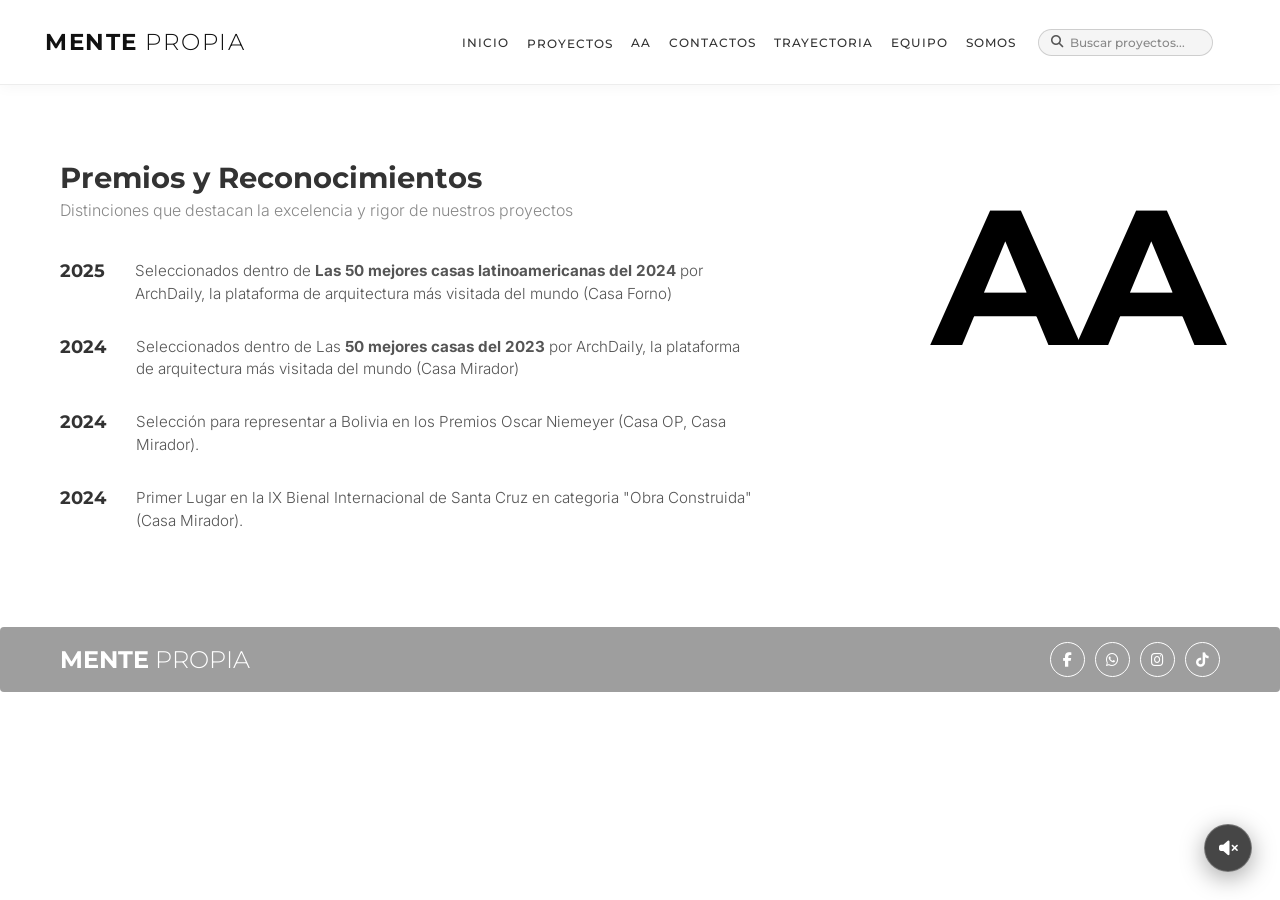
==== commit 5c937a7f: "Alinear elementos del header completamente a la derecha con ancho total y amplio espacio respecto al" ====
--- a/aa.html
+++ b/aa.html
@@ -47,7 +47,6 @@
                 </div>
 
                 <div class="nav-right-group">
-                    <button id="nav-audio-toggle" class="nav-audio-btn" title="Toggle Audio"><i class="fas fa-volume-mute"></i></button>
                     <button id="menuToggle" class="menu-toggle-btn" aria-label="Abrir Menú"><i class="fas fa-bars"></i></button>
                 </div>
             </div>
@@ -118,6 +117,9 @@
     </main>
 
     <script src="script.js"></script>
+        <button id="floating-audio-toggle" class="floating-audio-btn" title="Activar / Desactivar Música" aria-label="Control de audio">
+        <i class="fas fa-volume-mute"></i>
+    </button>
     <audio id="bg-audio" loop><source src="assets/musica.mp3" type="audio/mpeg"></audio>
 </body>
 </html>
--- a/styles.css
+++ b/styles.css
@@ -22,54 +22,177 @@
 .mb-4 { margin-bottom: 40px; }
 .page-content { padding-top: 100px; } /* To avoid overlap with transparent navbar */
 
-/* ===== AUDIO TOGGLE ===== */
-.audio-btn {
+/* ===== FLOATING AUDIO TOGGLE (BOTTOM RIGHT) ===== */
+.floating-audio-btn {
     position: fixed;
-    bottom: 30px;
-    right: 30px;
-    width: 50px;
-    height: 50px;
-    background: #333;
-    color: white;
-    border: none;
+    bottom: 28px;
+    right: 28px;
+    width: 48px;
+    height: 48px;
     border-radius: 50%;
-    font-size: 1.5rem;
+    background: rgba(18, 18, 18, 0.78);
+    backdrop-filter: blur(14px);
+    -webkit-backdrop-filter: blur(14px);
+    border: 1px solid rgba(255, 255, 255, 0.25);
+    color: #FFFFFF;
+    display: flex;
+    align-items: center;
+    justify-content: center;
+    font-size: 1.05rem;
     cursor: pointer;
     z-index: 9999;
-    box-shadow: 0 4px 10px rgba(0,0,0,0.3);
-    display: flex;
-    justify-content: center;
-    align-items: center;
-    transition: background 0.3s;
-}
-.audio-btn:hover { background: #000; }
+    box-shadow: 0 6px 24px rgba(0, 0, 0, 0.35);
+    transition: all 0.3s cubic-bezier(0.16, 1, 0.3, 1);
+    outline: none;
+}
+.floating-audio-btn:hover {
+    background: #FFFFFF;
+    color: #000000;
+    border-color: #FFFFFF;
+    transform: translateY(-3px) scale(1.08);
+    box-shadow: 0 10px 28px rgba(0, 0, 0, 0.45);
+}
+.floating-audio-btn.is-playing {
+    border-color: rgba(255, 255, 255, 0.75);
+    box-shadow: 0 6px 24px rgba(255, 255, 255, 0.2), 0 0 16px rgba(255, 255, 255, 0.15);
+}
+@media (max-width: 768px) {
+    .floating-audio-btn {
+        bottom: 20px;
+        right: 20px;
+        width: 44px;
+        height: 44px;
+        font-size: 0.95rem;
+    }
+}
 
 /* ===== HEADER ===== */
 .navbar {
-    position: fixed; top: 0; left: 0; width: 100%; z-index: 1000;
-    background: transparent; transition: opacity 0.5s ease;
+    position: fixed;
+    top: 0;
+    left: 0;
+    width: 100%;
+    z-index: 1000;
+    background: transparent;
+    transition: background 0.4s cubic-bezier(0.16, 1, 0.3, 1),
+                backdrop-filter 0.4s cubic-bezier(0.16, 1, 0.3, 1),
+                box-shadow 0.4s cubic-bezier(0.16, 1, 0.3, 1),
+                opacity 0.4s ease;
 }
 .navbar.hidden { opacity: 0; pointer-events: none; }
 
-.navbar-container { 
-    display: flex; 
-    justify-content: space-between; 
-    align-items: center; 
-    height: 80px; 
-}
-.logo { font-family: var(--font-heading); font-size: 1.5rem; color: #fff; flex-shrink: 0; }
+.navbar .container,
+.navbar-container,
+.navbar .navbar-container { 
+    display: flex !important; 
+    justify-content: space-between !important; 
+    align-items: center !important; 
+    height: 84px !important;
+    width: 100% !important;
+    max-width: 100% !important;
+    margin: 0 !important;
+    padding: 0 45px !important;
+    box-sizing: border-box !important;
+}
+
+.logo { 
+    font-family: var(--font-heading); 
+    font-size: 1.45rem; 
+    letter-spacing: 1.5px;
+    color: #fff; 
+    flex-shrink: 0;
+    text-decoration: none;
+    transition: opacity 0.3s ease, transform 0.3s ease;
+    margin-right: auto !important;
+}
 .logo strong { font-weight: 700; }
-
-/* Right-aligned navigation cluster */
+.logo:hover { opacity: 0.88; }
+
+/* Elements pushed all the way to the far right */
 .nav-right-cluster {
-    display: flex;
-    align-items: center;
-    gap: 20px;
-    margin-left: auto;
-}
-
-.nav-links { display: flex; gap: 18px; align-items: center; }
-.nav-links > a, .nav-dropdown-container > a { font-family: var(--font-heading); font-size: 0.8rem; font-weight: 600; color: #fff; text-transform: uppercase; letter-spacing: 0.5px; }
+    display: flex !important;
+    align-items: center !important;
+    justify-content: flex-end !important;
+    gap: 22px !important;
+    margin-left: auto !important;
+}
+
+.nav-links { 
+    display: flex !important; 
+    align-items: center !important;
+    justify-content: flex-end !important;
+    gap: 18px !important; 
+}
+.nav-links > a, 
+.nav-dropdown-container > a { 
+    position: relative;
+    font-family: var(--font-heading); 
+    font-size: 0.78rem; 
+    font-weight: 500; 
+    color: rgba(255, 255, 255, 0.85); 
+    text-transform: uppercase; 
+    letter-spacing: 1px;
+    padding: 6px 0;
+    transition: color 0.25s ease, opacity 0.25s ease;
+}
+.nav-links > a:hover, 
+.nav-dropdown-container > a:hover {
+    color: #FFFFFF;
+}
+.nav-links > a::after, 
+.nav-dropdown-container > a::after {
+    content: '';
+    position: absolute;
+    bottom: 0;
+    left: 0;
+    width: 0;
+    height: 1.5px;
+    background: #FFFFFF;
+    transition: width 0.25s cubic-bezier(0.16, 1, 0.3, 1);
+}
+.nav-links > a:hover::after, 
+.nav-dropdown-container:hover > a::after {
+    width: 100%;
+}
+
+/* ===== HOME PAGE NAVBAR (MINIMAL IMMERSION: ONLY LOGO VISIBLE, REVEAL ON HOVER) ===== */
+.navbar.navbar-home {
+    background: transparent;
+    border-bottom: 1px solid transparent;
+}
+
+.navbar.navbar-home .logo {
+    opacity: 1 !important;
+    visibility: visible !important;
+}
+
+/* In home page: right cluster completely disappears by default */
+.navbar.navbar-home .nav-right-cluster {
+    opacity: 0;
+    pointer-events: none;
+    transform: translateY(-8px);
+    transition: opacity 0.35s cubic-bezier(0.16, 1, 0.3, 1),
+                transform 0.35s cubic-bezier(0.16, 1, 0.3, 1);
+}
+
+/* On hover / focus in home page: smoothly reveal full navigation and blur backdrop */
+.navbar.navbar-home:hover,
+.navbar.navbar-home:focus-within,
+.navbar.navbar-home.header-revealed {
+    background: rgba(10, 10, 10, 0.65);
+    backdrop-filter: blur(18px);
+    -webkit-backdrop-filter: blur(18px);
+    border-bottom: 1px solid rgba(255, 255, 255, 0.1);
+    box-shadow: 0 4px 26px rgba(0, 0, 0, 0.45);
+}
+
+.navbar.navbar-home:hover .nav-right-cluster,
+.navbar.navbar-home:focus-within .nav-right-cluster,
+.navbar.navbar-home.header-revealed .nav-right-cluster {
+    opacity: 1;
+    pointer-events: auto;
+    transform: translateY(0);
+}
 
 /* Header Project Search Bar */
 .nav-search-wrap {
@@ -293,10 +416,31 @@
 .hamburger span { display: block; width: 25px; height: 2px; background-color: #fff; transition: all 0.3s; }
 
 /* Navbar Dark Theme (For internal pages) */
-.navbar.navbar-dark .logo, 
+.navbar.navbar-dark {
+    background: rgba(255, 255, 255, 0.94);
+    backdrop-filter: blur(16px);
+    -webkit-backdrop-filter: blur(16px);
+    border-bottom: 1px solid rgba(0, 0, 0, 0.07);
+    box-shadow: 0 2px 14px rgba(0, 0, 0, 0.04);
+}
+.navbar.navbar-dark .logo { 
+    color: #111111; 
+}
 .navbar.navbar-dark .nav-links > a, 
-.navbar.navbar-dark .nav-dropdown-container > a { color: #333; }
-.navbar.navbar-dark .hamburger span { background-color: #333; }
+.navbar.navbar-dark .nav-dropdown-container > a { 
+    color: #333333; 
+}
+.navbar.navbar-dark .nav-links > a:hover, 
+.navbar.navbar-dark .nav-dropdown-container > a:hover { 
+    color: #000000; 
+}
+.navbar.navbar-dark .nav-links > a::after, 
+.navbar.navbar-dark .nav-dropdown-container > a::after {
+    background: #000000;
+}
+.navbar.navbar-dark .hamburger span { 
+    background-color: #111111; 
+}
 
 /* Dropdown */
 .nav-dropdown-container { position: relative; display: inline-block; padding: 30px 0; }
@@ -1099,32 +1243,7 @@
 }
 
 
-/* Navbar Audio Button */
-.nav-audio-btn {
-    background: transparent;
-    border: none;
-    color: #fff;
-    font-size: 1.2rem;
-    cursor: pointer;
-    margin-left: 20px;
-    outline: none;
-    transition: color 0.3s;
-}
-.navbar.navbar-dark .nav-audio-btn {
-    color: #333;
-}
-.navbar:hover .nav-audio-btn {
-    color: #fff !important;
-}
-.navbar.navbar-dark:hover .nav-audio-btn {
-    color: #fff !important;
-}
-@media (max-width: 768px) {
-    .nav-audio-btn {
-        margin-left: 10px;
-        margin-right: 15px;
-    }
-}
+
 
 /* Scrollable Chips Filter (Mobile First) */
 .scrollable-filters {
